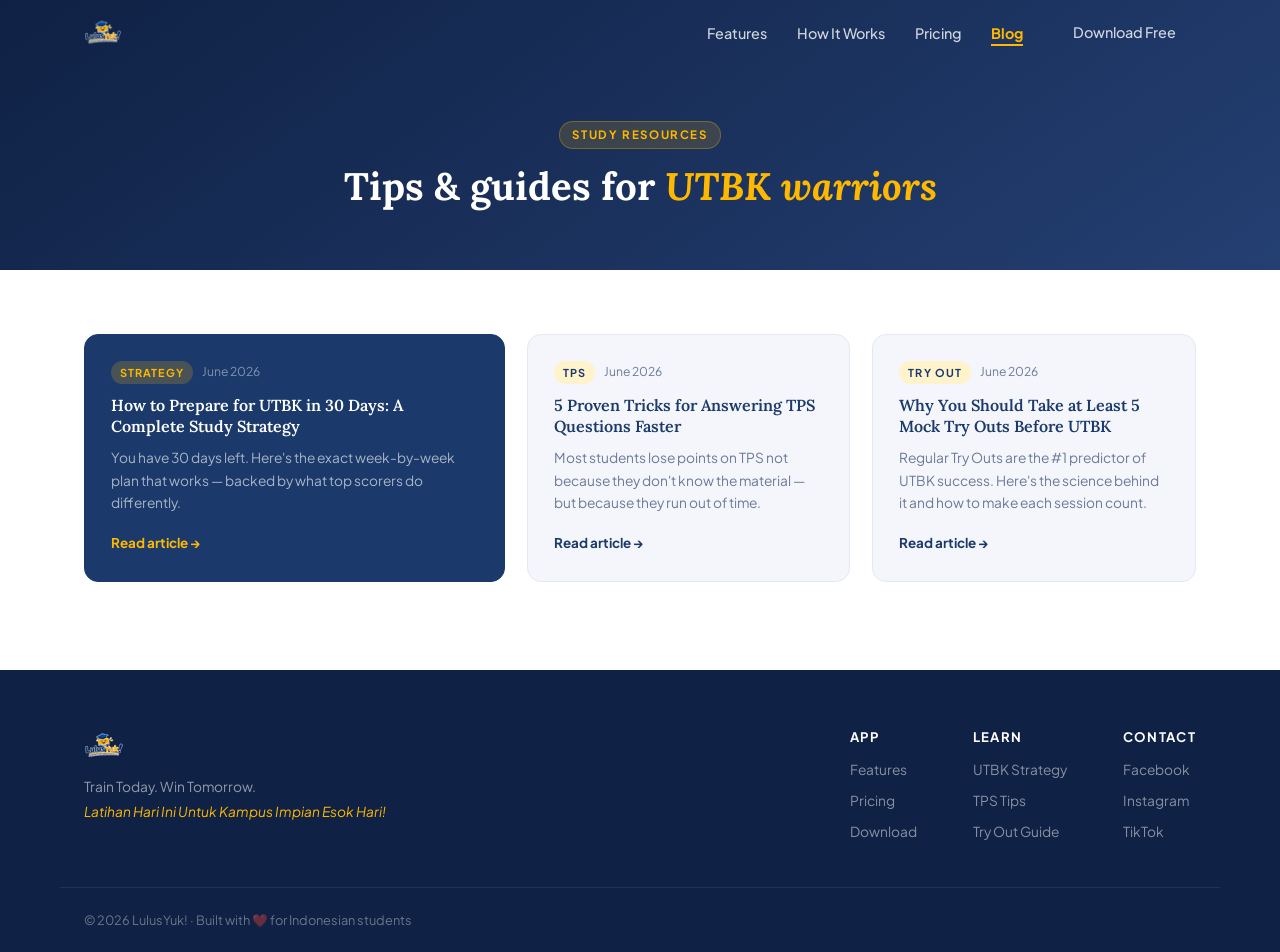
==== blog.html @ f52538c4 "BUAT BERHALAMAN" ====
<!DOCTYPE html>
<html lang="en">
<head>
  <meta charset="UTF-8"/>
  <link rel="icon" href="favicon.ico" sizes="any"/>
  <link rel="icon" type="image/png" href="favicon-32x32.png" sizes="32x32"/>
  <link rel="icon" type="image/png" href="favicon-16x16.png" sizes="16x16"/>
  <link rel="apple-touch-icon" sizes="180x180" href="apple-touch-icon.png"/>
  <link rel="manifest" href="site.webmanifest"/>
  <meta name="viewport" content="width=device-width,initial-scale=1.0"/>
  <title>Blog — LulusYuk!</title>
  <meta name="description" content="LulusYuk! is Indonesia's #1 UTBK/SNBT exam prep app. Practice 5,000+ questions, take full mock Try Outs, and track your score — free to start."/>
  <meta name="keywords" content="UTBK, SNBT, latihan soal, tryout online, persiapan PTN, belajar UTBK"/>
  <meta property="og:title" content="Blog — LulusYuk!"/>
  <meta property="og:description" content="LulusYuk! is Indonesia's #1 UTBK/SNBT exam prep app. Practice 5,000+ questions, take full mock Try Outs, and track your score — free to start."/>
  <meta property="og:type" content="website"/>
  <link rel="canonical" href="https://lulusyuk.my.id/blog.html"/>
  <link rel="preconnect" href="https://fonts.googleapis.com"/>
  <link rel="preconnect" href="https://fonts.gstatic.com" crossorigin/>
  <link href="https://fonts.googleapis.com/css2?family=Plus+Jakarta+Sans:wght@400;500;600;700;800&family=Lora:ital,wght@0,600;0,700;1,600&display=swap" rel="stylesheet"/>
  <link rel="stylesheet" href="style.css"/>
  <link rel="stylesheet" href="pages.css"/>
  <script type="application/ld+json">{"@context":"https://schema.org","@type":"SoftwareApplication","name":"LulusYuk!","operatingSystem":"Android, iOS","applicationCategory":"EducationApplication","offers":{"@type":"Offer","price":"0","priceCurrency":"IDR"}}</script>
</head>
<body>

<header class="nav-wrap" id="navbar">
  <nav class="nav-inner container">
    <a href="index.html" class="nav-logo">
      <img src="LOGO LULUSYUK.png" alt="LulusYuk!" height="40"/>
    </a>
    <button class="nav-toggle" id="navToggle" aria-label="Menu">
      <span></span><span></span><span></span>
    </button>
    <ul class="nav-links" id="navLinks">
      <li><a href="features.html">Features</a></li>
      <li><a href="how-it-works.html">How It Works</a></li>
      <li><a href="pricing.html">Pricing</a></li>
      <li><a href="blog.html" class="active" aria-current="page">Blog</a></li>
      <li><a href="download.html" class="btn btn-nav">Download Free</a></li>
    </ul>
  </nav>
</header>

<main>

<section class="section bg-navy page-hero">
  <div class="container">
    <div class="sec-head light">
      <span class="eyebrow">Study Resources</span>
      <h2>Tips &amp; guides for <em>UTBK warriors</em></h2>
    </div>
  </div>
</section>

<section class="section bg-white" id="blog">
  <div class="container">

    <div class="blog-grid" id="blogGrid">

      <article class="blog-card bc-feat" data-post="post1">
        <div class="bc-meta"><span class="btag">Strategy</span><span class="bdate">June 2026</span></div>
        <h3>How to Prepare for UTBK in 30 Days: A Complete Study Strategy</h3>
        <p>You have 30 days left. Here's the exact week-by-week plan that works — backed by what top scorers do differently.</p>
        <button class="blog-read-more" onclick="openPost('post1')">Read article →</button>
      </article>

      <article class="blog-card" data-post="post2">
        <div class="bc-meta"><span class="btag">TPS</span><span class="bdate">June 2026</span></div>
        <h3>5 Proven Tricks for Answering TPS Questions Faster</h3>
        <p>Most students lose points on TPS not because they don't know the material — but because they run out of time.</p>
        <button class="blog-read-more" onclick="openPost('post2')">Read article →</button>
      </article>

      <article class="blog-card" data-post="post3">
        <div class="bc-meta"><span class="btag">Try Out</span><span class="bdate">June 2026</span></div>
        <h3>Why You Should Take at Least 5 Mock Try Outs Before UTBK</h3>
        <p>Regular Try Outs are the #1 predictor of UTBK success. Here's the science behind it and how to make each session count.</p>
        <button class="blog-read-more" onclick="openPost('post3')">Read article →</button>
      </article>

    </div>

    <div class="post-reader" id="postReader">
      <button class="post-back" onclick="closePost()">← Back to Blog</button>
      <div class="post-body" id="postBody"></div>
    </div>

  </div>
</section>

</main>

<footer class="footer">
  <div class="container foot-inner">
    <div class="foot-brand">
      <img src="LOGO LULUSYUK.png" alt="LulusYuk!" height="40"/>
      <p>Train Today. Win Tomorrow.</p>
      <p class="foot-tagline">Latihan Hari Ini Untuk Kampus Impian Esok Hari!</p>
    </div>
    <div class="foot-links">
      <div class="foot-col"><h4>App</h4><a href="features.html">Features</a><a href="pricing.html">Pricing</a><a href="download.html">Download</a></div>
      <div class="foot-col"><h4>Learn</h4><a href="blog.html?post=post1">UTBK Strategy</a><a href="blog.html?post=post2">TPS Tips</a><a href="blog.html?post=post3">Try Out Guide</a></div>
      <div class="foot-col"><h4>Contact</h4><a href="https://web.facebook.com/profile.php?id=61591083514058">Facebook</a><a href="https://instagram.com/lulusyuk_id" target="_blank" rel="noopener">Instagram</a><a href="https://tiktok.com/@lulusyuk" target="_blank" rel="noopener">TikTok</a></div>
    </div>
  </div>
  <div class="foot-bottom container"><p>© 2026 LulusYuk! · Built with ❤️ for Indonesian students</p></div>
</footer>

<script src="main.js"></script>
</body>
</html>
---- style.css ----
/* ══════════════════════════════════════
   LulusYuk! — style.css
   Navy #1B3A6B · Yellow #FFB800
   ══════════════════════════════════════ */

*,*::before,*::after{box-sizing:border-box;margin:0;padding:0}
:root{
  --navy:#1B3A6B;--navy-dk:#0F2144;--navy-md:#243F72;
  --yellow:#FFB800;--yellow-lt:#FFF3CC;
  --white:#FFFFFF;--light:#F4F6FB;
  --text:#1A2340;--muted:#6B7A99;--border:#E2E8F4;
  --ui:'Plus Jakarta Sans',sans-serif;
  --serif:'Lora',Georgia,serif;
  --r-sm:8px;--r-md:14px;--r-lg:24px;
  --sh-sm:0 2px 8px rgba(27,58,107,.08);
  --sh-md:0 6px 24px rgba(27,58,107,.13);
  --sh-lg:0 16px 48px rgba(27,58,107,.2);
  --container:1160px;--spy:88px;--tr:220ms ease;
}
html{scroll-behavior:smooth;font-size:16px}
body{font-family:var(--ui);color:var(--text);background:var(--white);line-height:1.6;-webkit-font-smoothing:antialiased}
img{max-width:100%;display:block}
a{color:inherit;text-decoration:none}
ul{list-style:none}
.container{max-width:var(--container);margin-inline:auto;padding-inline:24px}
.section{padding-block:var(--spy)}
.bg-white{background:var(--white)}
.bg-light{background:var(--light)}
.bg-navy{background:linear-gradient(145deg,var(--navy-dk),var(--navy-md))}

/* ── SECTION HEADER ── */
.sec-head{text-align:center;max-width:620px;margin-inline:auto;margin-bottom:52px}
.eyebrow{display:inline-block;font-size:.72rem;font-weight:700;letter-spacing:.14em;text-transform:uppercase;color:var(--yellow);background:var(--yellow-lt);padding:4px 12px;border-radius:99px;margin-bottom:14px;border:1px solid rgba(255,184,0,.25)}
.sec-head h2{font-family:var(--serif);font-size:clamp(1.7rem,3vw,2.4rem);font-weight:700;color:var(--navy);line-height:1.2;margin-bottom:12px}
.sec-head h2 em{font-style:italic;color:var(--yellow)}
.sec-head p{color:var(--muted);font-size:1rem}
.sec-head.light h2{color:var(--white)}
.sec-head.light p{color:rgba(255,255,255,.65)}
.sec-head.light .eyebrow{background:rgba(255,184,0,.15);border-color:rgba(255,184,0,.3)}

/* ── BUTTONS ── */
.btn{display:inline-flex;align-items:center;justify-content:center;font-family:var(--ui);font-size:.92rem;font-weight:700;border-radius:var(--r-lg);padding:11px 26px;border:2px solid transparent;cursor:pointer;transition:all var(--tr);white-space:nowrap;text-decoration:none}
.btn-primary{background:var(--yellow);color:var(--navy-dk);border-color:var(--yellow)}
.btn-primary:hover{background:#e6a500;border-color:#e6a500;transform:translateY(-2px);box-shadow:var(--sh-md)}
.btn-yellow{background:var(--yellow);color:var(--navy-dk);border-color:var(--yellow)}
.btn-yellow:hover{background:#e6a500;transform:translateY(-1px)}
.btn-ghost{background:transparent;color:var(--white);border-color:rgba(255,255,255,.4)}
.btn-ghost:hover{background:rgba(255,255,255,.1);border-color:rgba(255,255,255,.7)}
.btn-outline{background:transparent;color:var(--navy);border-color:var(--border)}
.btn-outline:hover{border-color:var(--navy);background:var(--light)}
.btn-nav{padding:8px 18px;font-size:.86rem}
.btn-lg{padding:14px 34px;font-size:1rem}
.btn-sm{padding:7px 14px;font-size:.82rem}

/* ── NAVBAR ── */
.nav-wrap{position:fixed;top:0;left:0;right:0;z-index:999;background:rgba(15,33,68,.0);backdrop-filter:blur(0px);transition:background var(--tr),backdrop-filter var(--tr),box-shadow var(--tr)}
.nav-wrap.scrolled{background:rgba(15,33,68,.96);backdrop-filter:blur(14px);box-shadow:0 2px 20px rgba(0,0,0,.2)}
.nav-inner{display:flex;align-items:center;justify-content:space-between;height:66px}
.nav-logo img{height:38px}
.nav-links{display:flex;align-items:center;gap:30px}
.nav-links a{color:rgba(255,255,255,.8);font-size:.9rem;font-weight:500;transition:color var(--tr)}
.nav-links a:hover,.nav-links a.active{color:var(--yellow)}
.nav-toggle{display:none;flex-direction:column;gap:5px;background:none;border:none;cursor:pointer;padding:4px}
.nav-toggle span{display:block;width:24px;height:2px;background:var(--white);border-radius:2px;transition:all var(--tr)}

/* ── HERO ── */
.hero{background:linear-gradient(145deg,var(--navy-dk) 0%,var(--navy) 55%,var(--navy-md) 100%);min-height:100vh;display:flex;align-items:center;padding-top:66px;position:relative;overflow:hidden}
.hero-ring{position:absolute;border-radius:50%;pointer-events:none}
.r1{width:640px;height:640px;top:-200px;right:-160px;border:1px solid rgba(255,184,0,.1)}
.r2{width:360px;height:360px;top:-40px;right:90px;background:rgba(255,184,0,.04)}
.hero-inner{display:grid;grid-template-columns:1fr 1fr;align-items:center;gap:56px;padding-block:80px}
.hero-text h1{font-family:var(--serif);font-size:clamp(2.2rem,4.5vw,3.5rem);font-weight:700;color:var(--white);line-height:1.1;margin-bottom:18px;margin-top:16px}
.hero-text h1 em{font-style:italic;color:var(--yellow)}
.hero-sub{color:rgba(255,255,255,.72);font-size:1.02rem;line-height:1.72;margin-bottom:28px;max-width:480px}
.hero-btns{display:flex;flex-wrap:wrap;gap:12px;margin-bottom:28px}
.social-proof{display:flex;align-items:center;gap:10px;color:rgba(255,255,255,.65);font-size:.88rem}
.social-proof strong{color:var(--white)}
.avatars{display:flex}
.av{width:32px;height:32px;border-radius:50%;border:2px solid var(--navy-dk);margin-left:-8px}
.av:first-child{margin-left:0}
.c1{background:#FFB800}.c2{background:#27AE60}.c3{background:#E74C3C}.c4{background:#9B59B6}

/* Phone mockup */
.hero-visual{position:relative;display:flex;justify-content:center}
.phone-wrap{width:252px;background:var(--navy-dk);border-radius:30px;padding:12px;box-shadow:var(--sh-lg),0 0 0 1px rgba(255,255,255,.07);position:relative;z-index:2}
.phone-screen{background:var(--white);border-radius:20px;overflow:hidden;min-height:440px;padding:14px 12px 0}
.mock-header{display:flex;align-items:center;gap:8px;margin-bottom:12px}
.mock-badge{background:var(--yellow);color:var(--navy);font-weight:800;font-size:.66rem;padding:3px 7px;border-radius:5px}
.mock-hi{font-weight:700;font-size:.8rem;color:var(--navy)}
.mock-stats{display:grid;grid-template-columns:1fr 1fr;gap:7px;margin-bottom:12px}
.mock-stat{background:var(--light);border-radius:8px;padding:8px;text-align:center}
.mock-stat b{display:block;font-size:1.15rem;font-weight:800;color:var(--navy)}
.mock-stat small{font-size:.62rem;color:var(--muted)}
.mock-label{font-size:.65rem;font-weight:700;text-transform:uppercase;letter-spacing:.08em;color:var(--muted);margin-bottom:7px}
.mock-item{display:flex;align-items:center;gap:7px;background:var(--light);border-radius:9px;padding:8px 9px;margin-bottom:6px;font-size:.74rem}
.mock-item b{display:block;font-size:.73rem;font-weight:700;color:var(--navy)}
.mock-item small{font-size:.61rem;color:var(--muted)}
.mock-item button{margin-left:auto;background:var(--navy);color:var(--white);border:none;border-radius:5px;padding:4px 9px;font-size:.62rem;font-weight:700;cursor:pointer;white-space:nowrap}
.mock-upgrade{background:linear-gradient(135deg,var(--yellow),#e6a500);border-radius:9px;padding:8px 10px;font-size:.65rem;font-weight:600;color:var(--navy);margin-top:8px}
.mock-nav{display:flex;justify-content:space-around;background:var(--navy);padding:10px;margin:10px -12px 0;border-radius:0 0 20px 20px}
.mock-nav span{font-size:.95rem;opacity:.45;cursor:pointer}
.mock-nav span.on{opacity:1}
.float-badge{position:absolute;background:var(--white);border-radius:var(--r-md);padding:9px 13px;display:flex;align-items:center;gap:9px;box-shadow:var(--sh-md);z-index:3;font-size:.8rem}
.float-badge span{font-size:1.3rem}
.float-badge b{display:block;color:var(--navy);font-size:.85rem}
.float-badge small{font-size:.68rem;color:var(--muted)}
.fb-score{bottom:90px;left:-36px}
.fb-streak{top:90px;right:-28px}

/* ── STATS BAR ── */
.stats-bar{background:var(--navy);padding-block:28px}
.stats-row{display:flex;align-items:center;justify-content:center;flex-wrap:wrap;gap:0}
.stat{text-align:center;padding:6px 44px}
.stat b{display:block;font-size:1.75rem;font-weight:800;color:var(--yellow);font-family:var(--serif)}
.stat span{font-size:.8rem;color:rgba(255,255,255,.6)}
.stat-div{width:1px;height:36px;background:rgba(255,255,255,.14)}

/* ── FEATURES ── */
.feat-grid{display:grid;grid-template-columns:repeat(3,1fr);gap:22px}
.feat-card{background:var(--white);border-radius:var(--r-md);padding:28px 24px;border:1px solid var(--border);transition:transform var(--tr),box-shadow var(--tr)}
.feat-card:hover{transform:translateY(-4px);box-shadow:var(--sh-md)}
.feat-dark{background:var(--white);border-color:var(--border);color:var(--text)}
.feat-dark h3{color:var(--navy)}
.feat-dark p{color:var(--muted)}
.feat-dark ul li{color:var(--muted)}
.feat-dark ul li::before{color:var(--yellow)}
.feat-premium{border-color:var(--yellow)}
.feat-icon{font-size:1.9rem;margin-bottom:14px}
.feat-card h3{font-size:1.05rem;font-weight:700;color:var(--navy);margin-bottom:9px}
.feat-card p{color:var(--muted);font-size:.9rem;line-height:1.65;margin-bottom:12px}
.feat-card ul{display:flex;flex-direction:column;gap:5px}
.feat-card ul li{font-size:.82rem;color:var(--muted);padding-left:2px}
.feat-card ul li::before{content:"· ";color:var(--yellow);font-weight:900}

/* ── HOW IT WORKS ── */
.hiw-wrap{position:relative;max-width:720px;margin-inline:auto}
.hiw-line{position:absolute;left:27px;top:28px;bottom:28px;width:2px;background:linear-gradient(to bottom,var(--yellow),var(--navy));border-radius:2px}
.hiw-step{display:flex;gap:26px;padding-bottom:44px;position:relative}
.hiw-step:last-child{padding-bottom:0}
.hiw-num{flex-shrink:0;width:54px;height:54px;border-radius:50%;background:var(--navy);color:var(--yellow);font-size:.95rem;font-weight:800;display:flex;align-items:center;justify-content:center;position:relative;z-index:1;font-family:var(--serif);box-shadow:0 0 0 4px var(--white),0 0 0 6px var(--navy)}
.hiw-body{padding-top:10px}
.hiw-body h3{font-size:1.05rem;font-weight:700;color:var(--navy);margin-bottom:7px}
.hiw-body p{color:var(--muted);line-height:1.7;font-size:.93rem}

/* ── SUBJECTS ── */
.subj-grid{display:grid;grid-template-columns:repeat(3,1fr);gap:22px}
.subj-card{background:rgba(255,255,255,.06);border:1px solid rgba(255,255,255,.1);border-radius:var(--r-md);padding:26px;transition:background var(--tr)}
.subj-card:hover{background:rgba(255,255,255,.1)}
.stag{display:inline-block;font-size:.68rem;font-weight:700;letter-spacing:.1em;text-transform:uppercase;padding:4px 12px;border-radius:99px;margin-bottom:10px}
.tps{background:rgba(255,184,0,.2);color:var(--yellow)}
.lit{background:rgba(39,174,96,.2);color:#4ADE80}
.mat{background:rgba(99,102,241,.2);color:#A5B4FC}
.subj-card h4{color:var(--white);font-weight:700;margin-bottom:7px;font-size:.98rem}
.subj-card p{color:rgba(255,255,255,.58);font-size:.85rem;line-height:1.65}

/* ── PRICING ── */
.price-grid{display:grid;grid-template-columns:1fr 1fr;gap:26px;max-width:820px;margin-inline:auto}
.price-card{background:var(--white);border-radius:var(--r-lg);padding:36px 32px;border:2px solid var(--border);position:relative}
.price-feat{background:var(--navy);border-color:var(--yellow);transform:scale(1.03);box-shadow:var(--sh-lg)}
.price-badge{position:absolute;top:-14px;left:50%;transform:translateX(-50%);background:var(--yellow);color:var(--navy-dk);font-size:.7rem;font-weight:800;padding:5px 16px;border-radius:99px;letter-spacing:.08em;white-space:nowrap}
.price-tier{font-size:.82rem;font-weight:700;text-transform:uppercase;letter-spacing:.12em;color:var(--muted);margin-bottom:6px}
.price-feat .price-tier{color:rgba(255,255,255,.55)}
.price-amt{font-family:var(--serif);font-size:2.3rem;font-weight:700;color:var(--navy);margin-bottom:22px}
.price-amt span{font-size:.95rem;font-weight:500;color:var(--muted)}
.price-feat .price-amt{color:var(--yellow)}
.price-feat .price-amt span{color:rgba(255,255,255,.45)}
.price-list{display:flex;flex-direction:column;gap:9px;margin-bottom:26px}
.price-list li{font-size:.88rem;color:var(--text)}
.price-list li.y::before{content:"✓  ";color:#27AE60;font-weight:700}
.price-list li.n{color:var(--muted);text-decoration:line-through}
.price-list li.n::before{content:"✗  ";color:#E74C3C}
.price-feat .price-list li{color:rgba(255,255,255,.82)}
.price-feat .price-list li.n{color:rgba(255,255,255,.3)}
.price-note{text-align:center;font-size:.75rem;color:rgba(255,255,255,.4);margin-top:9px}

/* ── BLOG ── */
.blog-grid{display:grid;grid-template-columns:1.3fr 1fr 1fr;gap:22px;margin-bottom:0}
.blog-card{background:var(--light);border-radius:var(--r-md);padding:26px;border:1px solid var(--border);transition:box-shadow var(--tr),transform var(--tr)}
.blog-card:hover{transform:translateY(-3px);box-shadow:var(--sh-md)}
.bc-feat{background:var(--navy);border-color:var(--navy)}
.bc-meta{display:flex;align-items:center;gap:9px;margin-bottom:11px}
.btag{font-size:.68rem;font-weight:700;text-transform:uppercase;letter-spacing:.1em;padding:3px 9px;border-radius:99px;background:var(--yellow-lt);color:var(--navy)}
.bc-feat .btag{background:rgba(255,184,0,.2);color:var(--yellow)}
.bdate{font-size:.76rem;color:var(--muted)}
.bc-feat .bdate{color:rgba(255,255,255,.45)}
.blog-card h3{font-family:var(--serif);font-size:1rem;font-weight:600;line-height:1.35;margin-bottom:9px;color:var(--navy)}
.bc-feat h3{color:var(--white)}
.blog-card p{font-size:.86rem;color:var(--muted);line-height:1.65;margin-bottom:14px}
.bc-feat p{color:rgba(255,255,255,.62)}
.blog-read-more{background:none;border:none;font-family:var(--ui);font-size:.84rem;font-weight:700;color:var(--navy);cursor:pointer;padding:0;transition:color var(--tr)}
.bc-feat .blog-read-more{color:var(--yellow)}
.blog-read-more:hover{color:var(--yellow)}

/* Post reader */
.post-reader{display:none;margin-top:48px;animation:fadeIn .3s ease}
.post-reader.open{display:block}
.post-back{background:none;border:2px solid var(--border);font-family:var(--ui);font-size:.88rem;font-weight:700;color:var(--navy);cursor:pointer;padding:9px 20px;border-radius:var(--r-lg);margin-bottom:36px;transition:all var(--tr)}
.post-back:hover{border-color:var(--navy);background:var(--light)}
.post-body{max-width:740px;margin-inline:auto}
.post-body h1{font-family:var(--serif);font-size:clamp(1.6rem,3vw,2.3rem);color:var(--navy);line-height:1.2;margin-bottom:10px}
.post-body .post-meta{color:var(--muted);font-size:.85rem;margin-bottom:32px;padding-bottom:20px;border-bottom:1px solid var(--border)}
.post-body h2{font-family:var(--serif);font-size:1.45rem;color:var(--navy);margin:36px 0 14px}
.post-body h3{font-size:1.1rem;font-weight:700;color:var(--navy);margin:22px 0 9px}
.post-body p{color:var(--muted);line-height:1.82;margin-bottom:16px;font-size:.97rem}
.post-body ul,.post-body ol{padding-left:20px;margin-bottom:16px}
.post-body li{color:var(--muted);line-height:1.8;margin-bottom:5px;font-size:.95rem}
.post-body strong{color:var(--text)}
.callout{background:var(--yellow-lt);border-left:4px solid var(--yellow);border-radius:0 var(--r-sm) var(--r-sm) 0;padding:14px 18px;margin:22px 0}
.callout p{margin-bottom:0;color:var(--text)}
.cta-box{background:var(--navy);border-radius:var(--r-lg);padding:36px;text-align:center;margin:40px 0}
.cta-box h3{font-family:var(--serif);color:var(--white);font-size:1.35rem;margin-bottom:9px}
.cta-box p{color:rgba(255,255,255,.65);margin-bottom:18px}
@keyframes fadeIn{from{opacity:0;transform:translateY(16px)}to{opacity:1;transform:none}}

/* ── DOWNLOAD ── */
.dl-inner{display:grid;grid-template-columns:1fr auto;align-items:center;gap:56px;padding-block:72px}
.dl-text h2{font-family:var(--serif);font-size:clamp(1.7rem,3vw,2.6rem);color:var(--white);line-height:1.2;margin-bottom:14px}
.dl-text h2 em{color:var(--yellow);font-style:italic}
.dl-text p{color:rgba(255,255,255,.68);font-size:.98rem;line-height:1.72;margin-bottom:26px}
.dl-badges{display:flex;gap:14px;flex-wrap:wrap}
.store-badge{display:flex;align-items:center;gap:10px;background:rgba(255,255,255,.07);border:1px solid rgba(255,255,255,.18);border-radius:var(--r-md);padding:11px 18px;color:var(--white);transition:background var(--tr),border-color var(--tr)}
.store-badge:hover{background:rgba(255,255,255,.13);border-color:rgba(255,255,255,.35)}
.store-badge svg{flex-shrink:0}
.store-badge small{display:block;font-size:.66rem;opacity:.65}
.store-badge strong{display:block;font-size:.9rem}
.dl-phone{width:218px;background:var(--navy-dk);border-radius:26px;padding:11px;box-shadow:var(--sh-lg);flex-shrink:0}
.dl-screen{background:var(--white);border-radius:18px;padding:18px 14px}
.dl-ring{width:96px;height:96px;border-radius:50%;border:6px solid var(--yellow);display:flex;flex-direction:column;align-items:center;justify-content:center;margin:0 auto 18px;box-shadow:0 0 0 3px var(--yellow-lt)}
.dl-ring span{font-size:1.5rem;font-weight:800;color:var(--navy);font-family:var(--serif);line-height:1}
.dl-ring small{font-size:.55rem;color:var(--muted)}
.dl-bars{display:flex;flex-direction:column;gap:9px}
.dl-row{display:flex;align-items:center;gap:7px;font-size:.7rem;color:var(--muted)}
.dl-row>span:first-child{width:60px;flex-shrink:0;font-weight:600;color:var(--text)}
.bar{flex:1;height:7px;background:var(--light);border-radius:99px;overflow:hidden}
.bar-fill{height:100%;background:linear-gradient(90deg,var(--yellow),#e6a500);border-radius:99px}

/* ── FOOTER ── */
.footer{background:var(--navy-dk);padding-top:56px}
.foot-inner{display:flex;gap:56px;padding-bottom:44px;flex-wrap:wrap}
.foot-brand{flex:1;min-width:180px}
.foot-brand img{margin-bottom:10px}
.foot-brand p{color:rgba(255,255,255,.55);font-size:.86rem;line-height:1.6}
.foot-tagline{font-style:italic;color:var(--yellow)!important;margin-top:3px}
.foot-links{display:flex;gap:56px}
.foot-col{display:flex;flex-direction:column;gap:9px}
.foot-col h4{color:var(--white);font-size:.82rem;font-weight:700;text-transform:uppercase;letter-spacing:.1em;margin-bottom:3px}
.foot-col a{color:rgba(255,255,255,.5);font-size:.86rem;transition:color var(--tr);cursor:pointer}
.foot-col a:hover{color:var(--yellow)}
.foot-bottom{border-top:1px solid rgba(255,255,255,.08);padding-block:22px}
.foot-bottom p{color:rgba(255,255,255,.38);font-size:.8rem}

/* ── RESPONSIVE ── */
@media(max-width:1024px){
  .feat-grid{grid-template-columns:repeat(2,1fr)}
  .blog-grid{grid-template-columns:1fr 1fr}
  .bc-feat{grid-column:span 2}
}
@media(max-width:768px){
  :root{--spy:60px}
  .nav-links{display:none;flex-direction:column;gap:0;position:fixed;top:66px;left:0;right:0;background:var(--navy-dk);padding:14px 24px 20px;border-top:1px solid rgba(255,255,255,.1)}
  .nav-links.open{display:flex}
  .nav-links li{padding:10px 0;border-bottom:1px solid rgba(255,255,255,.06)}
  .nav-toggle{display:flex}
  .hero-inner{grid-template-columns:1fr;text-align:center;gap:40px}
  .hero-sub,.hero-btns,.social-proof{max-width:100%;justify-content:center}
  .hero-visual{justify-content:center}
  .fb-score{left:0}.fb-streak{right:0}
  .stats-row{gap:0}
  .stat{padding:6px 16px}
  .stat-div{display:none}
  .feat-grid{grid-template-columns:1fr}
  .subj-grid{grid-template-columns:1fr}
  .price-grid{grid-template-columns:1fr}
  .price-feat{transform:none}
  .blog-grid{grid-template-columns:1fr}
  .bc-feat{grid-column:1}
  .dl-inner{grid-template-columns:1fr}
  .dl-phone{display:none}
  .foot-inner{flex-direction:column;gap:32px}
  .foot-links{gap:28px;flex-wrap:wrap}
}
@media(prefers-reduced-motion:reduce){*,*::before,*::after{animation-duration:.01ms!important;transition-duration:.01ms!important}}
---- pages.css ----
/* Tambahan untuk versi multi-halaman. Taruh SETELAH style.css */

/* Beri ruang di bawah navbar untuk header halaman dalam */
.page-hero { padding-top: 120px; padding-bottom: 48px; }
.page-hero .sec-head { margin-bottom: 0; }
#download.page-hero { padding-bottom: 96px; min-height: 70vh; display: flex; align-items: center; }
#download.page-hero .dl-inner { width: 100%; }

/* Halaman dengan konten langsung di bawah page-hero */
.page-hero + .section { padding-top: 64px; }

/* Penanda menu aktif */
.nav-links a.active:not(.btn) { font-weight: 700; border-bottom: 2px solid currentColor; padding-bottom: 2px; }

/* Kartu tautan di beranda */
a.home-link { text-decoration: none; color: inherit; display: block; }
.home-link-cta { display: inline-block; margin-top: 14px; font-weight: 700; }

/* CTA di bawah How It Works */
.page-cta { text-align: center; margin-top: 48px; }
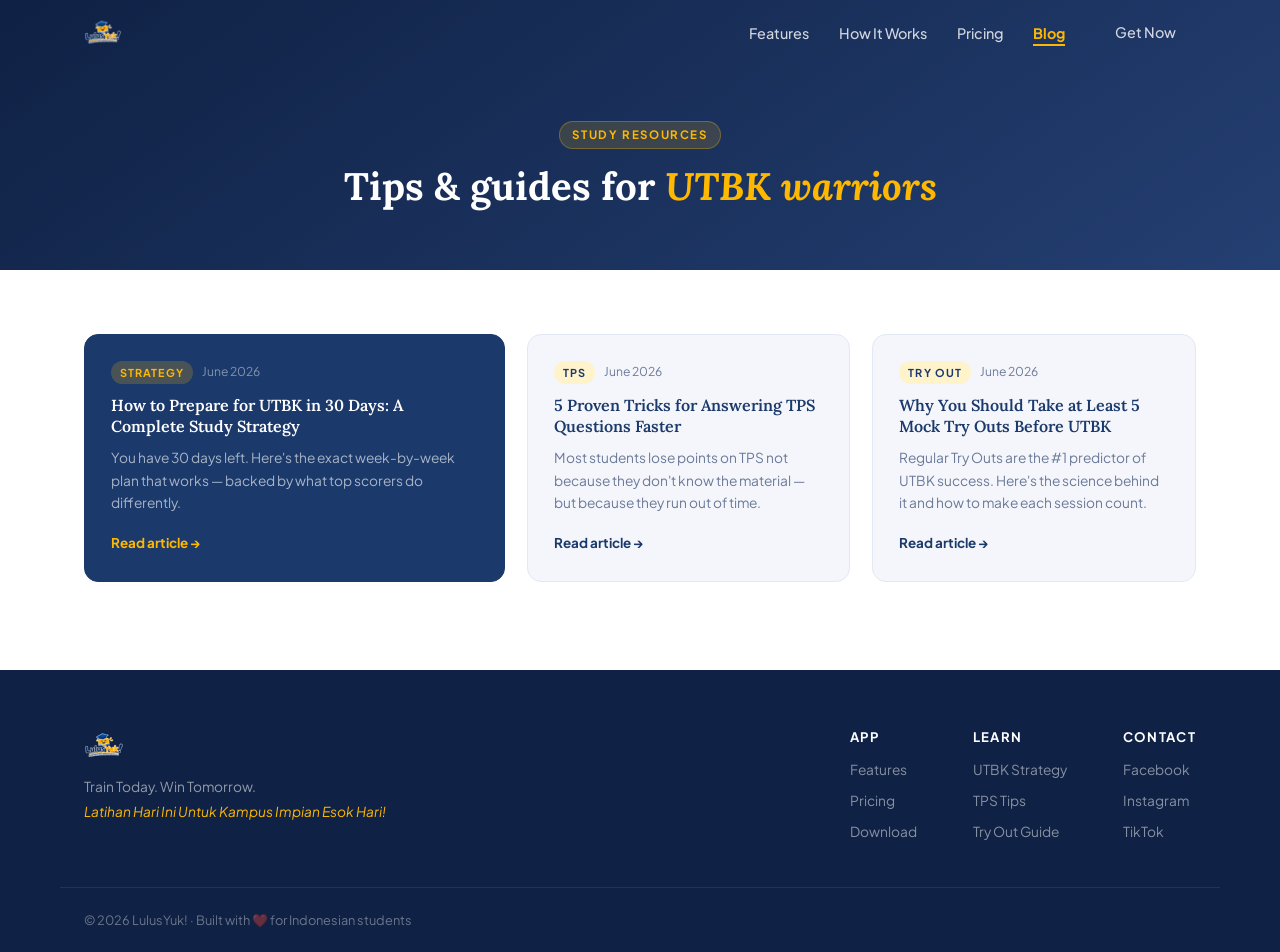
==== commit be9bf6cb: "ganti navbar get now" ====
--- a/blog.html
+++ b/blog.html
@@ -37,7 +37,7 @@
       <li><a href="how-it-works.html">How It Works</a></li>
       <li><a href="pricing.html">Pricing</a></li>
       <li><a href="blog.html" class="active" aria-current="page">Blog</a></li>
-      <li><a href="download.html" class="btn btn-nav">Download Free</a></li>
+      <li><a href="pricing.html#pricing" class="btn btn-nav">Get Now</a></li>
     </ul>
   </nav>
 </header>
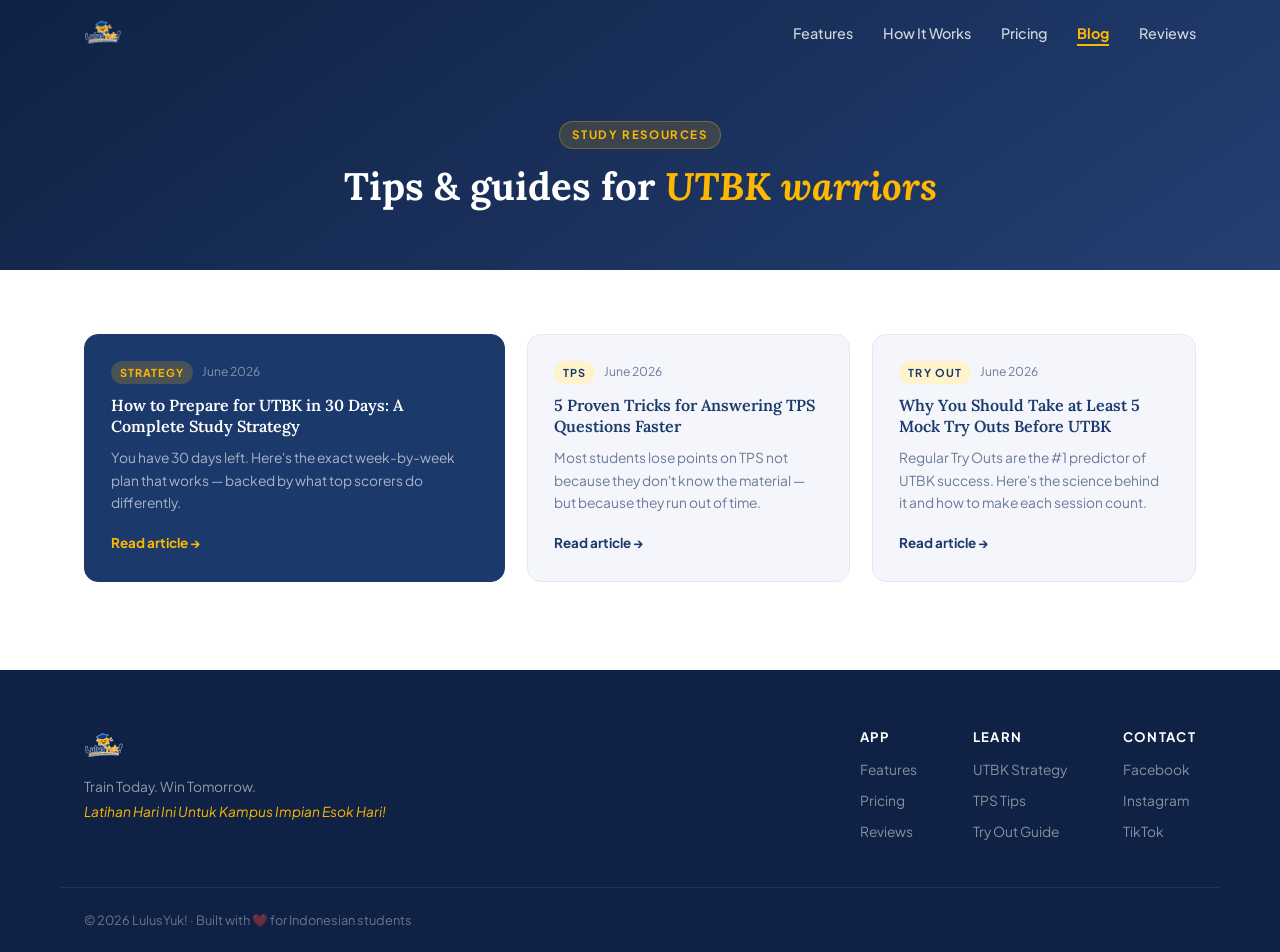
==== commit 75cf9ee7: "LAMAN REVIEW" ====
--- a/blog.html
+++ b/blog.html
@@ -37,7 +37,7 @@
       <li><a href="how-it-works.html">How It Works</a></li>
       <li><a href="pricing.html">Pricing</a></li>
       <li><a href="blog.html" class="active" aria-current="page">Blog</a></li>
-      <li><a href="pricing.html#pricing" class="btn btn-nav">Get Now</a></li>
+      <li><a href="review.html">Reviews</a></li>
     </ul>
   </nav>
 </header>
@@ -99,7 +99,7 @@
       <p class="foot-tagline">Latihan Hari Ini Untuk Kampus Impian Esok Hari!</p>
     </div>
     <div class="foot-links">
-      <div class="foot-col"><h4>App</h4><a href="features.html">Features</a><a href="pricing.html">Pricing</a><a href="download.html">Download</a></div>
+      <div class="foot-col"><h4>App</h4><a href="features.html">Features</a><a href="pricing.html">Pricing</a><a href="review.html">Reviews</a></div>
       <div class="foot-col"><h4>Learn</h4><a href="blog.html?post=post1">UTBK Strategy</a><a href="blog.html?post=post2">TPS Tips</a><a href="blog.html?post=post3">Try Out Guide</a></div>
       <div class="foot-col"><h4>Contact</h4><a href="https://web.facebook.com/profile.php?id=61591083514058">Facebook</a><a href="https://instagram.com/lulusyuk_id" target="_blank" rel="noopener">Instagram</a><a href="https://tiktok.com/@lulusyuk" target="_blank" rel="noopener">TikTok</a></div>
     </div>
--- a/style.css
+++ b/style.css
@@ -248,6 +248,22 @@
 .foot-col a:hover{color:var(--yellow)}
 .foot-bottom{border-top:1px solid rgba(255,255,255,.08);padding-block:22px}
 .foot-bottom p{color:rgba(255,255,255,.38);font-size:.8rem}
+
+/* ── REVIEWS ── */
+/* Bukti pembelian: kolom masonry, tinggi kotak mengikuti gambar asli (tidak dipotong) */
+.proof-grid{column-count:4;column-gap:18px}
+.proof-item{margin:0 0 18px;break-inside:avoid;-webkit-column-break-inside:avoid;background:var(--white);border:1px solid var(--border);border-radius:var(--r-md);box-shadow:var(--sh-sm);overflow:hidden}
+.proof-item img{display:block;width:100%;height:auto}
+/* Testimoni */
+.testi-grid{display:grid;gap:22px;grid-template-columns:repeat(auto-fit,minmax(min(100%,320px),440px));justify-content:center}
+.testi-card{position:relative;background:var(--white);border:1px solid var(--border);border-radius:var(--r-lg);padding:40px 30px 28px;box-shadow:var(--sh-md)}
+.testi-card::before{content:"\201C";position:absolute;top:6px;left:24px;font-family:var(--serif);font-size:4.2rem;line-height:1;color:var(--yellow)}
+.testi-quote{font-family:var(--serif);font-size:1.08rem;line-height:1.75;color:var(--navy)}
+.testi-by{display:flex;flex-direction:column;margin-top:20px;padding-top:16px;border-top:1px solid var(--border)}
+.testi-by b{color:var(--navy);font-size:.95rem}
+.testi-by span{color:var(--muted);font-size:.84rem}
+@media(max-width:1023px){.proof-grid{column-count:2}}
+@media(max-width:559px){.proof-grid{column-count:1}}
 
 /* ── RESPONSIVE ── */
 @media(max-width:1024px){
